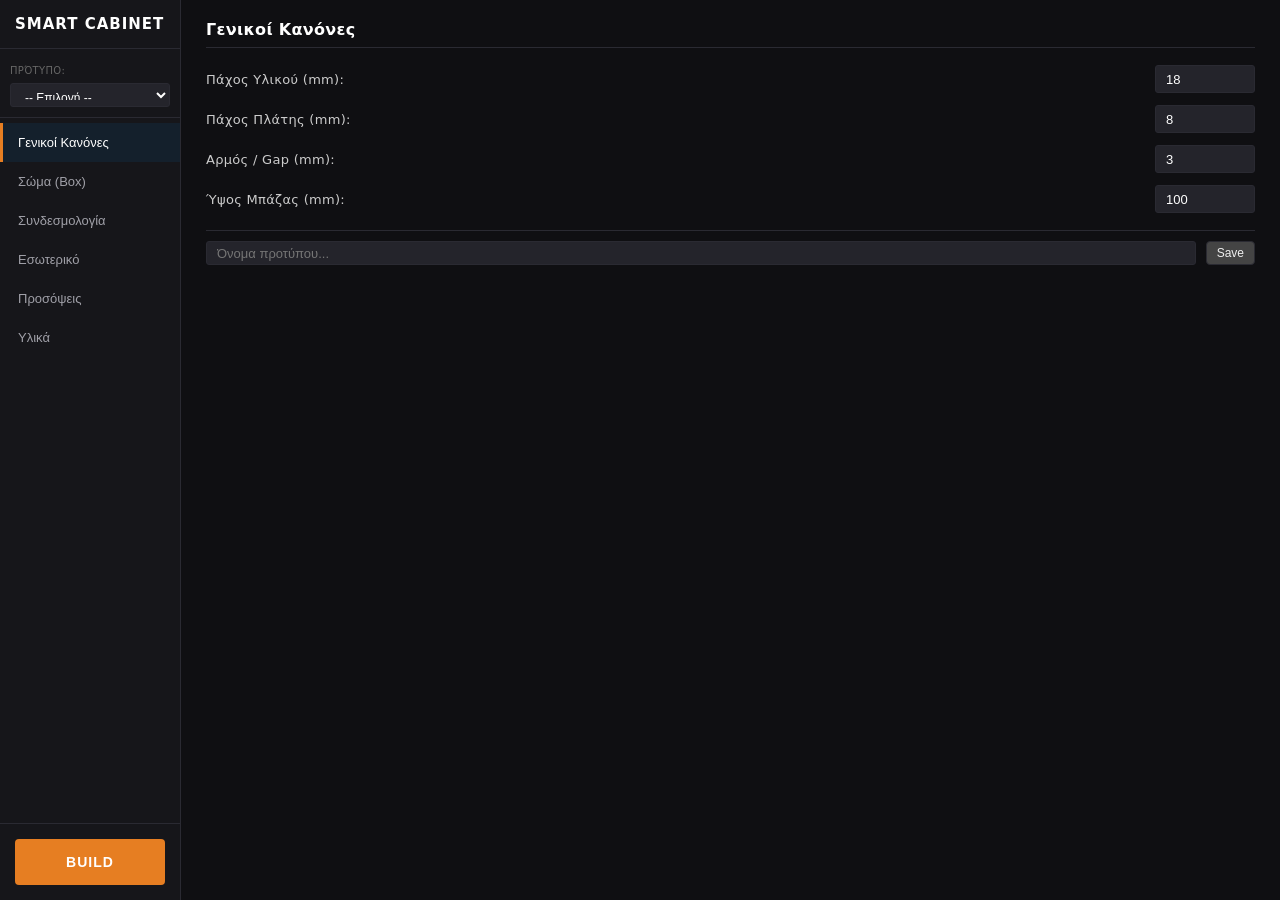
==== ui/index.html @ 780ad205 "Initial commit: Compact UI and Greek translation" ====
<!DOCTYPE html>
<html>
<head>
  <meta charset="utf-8">
  <title>Smart Cabinet Maker Pro</title>
  <link rel="stylesheet" href="style.css?v=2.2">
  <link href="https://fonts.googleapis.com/css2?family=Inter:wght@400;500;600&display=swap" rel="stylesheet">
</head>
<body>
  <div class="layout">
    <div class="sidebar">
      <h2>Smart Cabinet</h2>
      <div class="preset-manager" style="padding: 10px; border-bottom: 1px solid var(--border-color); margin-bottom: 5px;">
        <label style="font-size: 10px; color: #666; text-transform: uppercase;">Πρότυπο:</label>
        <select id="preset_selector" onchange="loadPreset()" style="width: 100%; margin-top: 5px; height: 24px; font-size: 12px;">
            <option value="">-- Επιλογή --</option>
        </select>
      </div>
      <button class="tablink active" onclick="openTab(event, 'globals')">Γενικοί Κανόνες</button>
      <button class="tablink" onclick="openTab(event, 'box')">Σώμα (Box)</button>
      <button class="tablink" onclick="openTab(event, 'joinery')">Συνδεσμολογία</button>
      <button class="tablink" onclick="openTab(event, 'interior')">Εσωτερικό</button>
      <button class="tablink" onclick="openTab(event, 'fronts')">Προσόψεις</button>
      <button class="tablink" onclick="openTab(event, 'materials')">Υλικά</button>
      <div class="sidebar-footer">
        <button class="btn-build-main" onclick="buildCabinet()">Build</button>
      </div>
    </div>
    
    <div class="main-content">
      <div id="globals" class="tabcontent" style="display:block">
        <h3>Γενικοί Κανόνες</h3>
        <div class="field">
          <label>Πάχος Υλικού (mm):</label>
          <input type="number" id="mat_th" value="18">
        </div>
        <div class="field">
          <label>Πάχος Πλάτης (mm):</label>
          <input type="number" id="back_th" value="8">
        </div>
        <div class="field">
          <label>Αρμός / Gap (mm):</label>
          <input type="number" id="gap" value="3" step="0.5">
        </div>
        <div class="field">
          <label>Ύψος Μπάζας (mm):</label>
          <input type="number" id="plinth" value="100">
        </div>
        
        <div class="preset-save-zone" style="margin-top: 15px; padding-top: 10px;">
            <input type="text" class="preset-name-input" placeholder="Όνομα προτύπου..." style="height: 24px;">
            <button class="btn-secondary" onclick="savePreset(this)" style="padding: 4px 10px;">Save</button>
        </div>
      </div>

      <div id="box" class="tabcontent">
        <h3>Διαστάσεις & Κατασκευή</h3>
        <div class="property-grid" style="margin-bottom: 10px;">
            <div class="field">
                <label>Πλάτος (W)</label>
                <input type="number" id="width" value="600">
            </div>
            <div class="field">
                <label>Ύψος (H)</label>
                <input type="number" id="height" value="800">
            </div>
            <div class="field">
                <label>Βάθος (D)</label>
                <input type="number" id="depth" value="500">
            </div>
            <div class="field">
                <label>Τύπος Πλάτης</label>
                <select id="back_type">
                    <option value="Nailed">Καρφωτή</option>
                    <option value="Grooved">Γκινισιά</option>
                    <option value="Hybrid">Hybrid</option>
                </select>
            </div>
        </div>
        
        <div class="field">
          <label>Τύπος Καπακιού:</label>
          <select id="top_type">
            <option value="Solid">Ενιαίο Panel</option>
            <option value="Rails">Τραβέρσες (Rails)</option>
          </select>
        </div>
        <div class="field">
          <label>Φάρδος Τραβέρσας (mm):</label>
          <input type="number" id="rail_width" value="100">
        </div>
        <div class="property-grid" style="margin-top: 10px;">
            <div class="field">
                <label>Inset Μπάζας (F)</label>
                <input type="number" id="plinth_inset_f" value="50">
            </div>
            <div class="field">
                <label>Inset Μπάζας (B)</label>
                <input type="number" id="plinth_inset_b" value="0">
            </div>
        </div>
      </div>

      <div id="joinery" class="tabcontent">
        <h3>Συνδεσμολογία</h3>
        
        <div class="section-header">Ρυθμίσεις Ενώσεων</div>
        <div class="field">
          <label>Τύπος Σύνδεσης:</label>
          <select id="conn_type">
            <option value="TopOverSide">Top/Bottom over Sides</option>
            <option value="SideOverTop">Sides over Top/Bottom</option>
            <option value="Miter">Miter (45° Φάλτσο)</option>
          </select>
        </div>

        <div class="section-header">Hardware (Σύνδεσμοι)</div>
        <div class="property-grid">
            <div class="field">
                <label>Τύπος</label>
                <select id="connector_type" onchange="updateConnectorPreview()">
                    <option value="Dowel">Καβίλιες</option>
                    <option value="Screw">Βίδες</option>
                    <option value="Minifix">Minifix</option>
                    <option value="None">Κανένας</option>
                </select>
            </div>
            <div class="field">
                <label>Λειτουργία</label>
                <select id="connector_mode" onchange="updateConnectorPreview()">
                    <option value="Manual">Σταθερός Αριθμός</option>
                    <option value="Auto">Αυτόματο (Βήμα)</option>
                </select>
            </div>
            <div class="field">
                <label>Ποσότητα/Βήμα</label>
                <input type="number" id="connector_val" value="3" oninput="updateConnectorPreview()">
            </div>
            <div class="field">
                <label>Offset Άκρης (mm)</label>
                <input type="number" id="connector_offset" value="37" oninput="updateConnectorPreview()">
            </div>
        </div>

        <div class="section-header">Πλάτη & Γκινισιά</div>
        <div class="property-grid">
            <div class="field">
                <label>Εσοχή (Inset)</label>
                <input type="number" id="back_inset" value="15">
            </div>
            <div class="field">
                <label>Βάθος Γκινισιάς</label>
                <input type="number" id="groove_depth" value="8">
            </div>
        </div>

        <div id="panel_preview_container" class="connector-preview-container" style="padding: 10px; margin-top: 10px;">
            <div class="connector-preview-label">Προεπισκόπηση Πλαϊνού (Βάθος)</div>
            <div id="panel_preview" class="panel-preview" style="height: 40px;"></div>
        </div>
      </div>

      <div id="interior" class="tabcontent">
        <h3>Εσωτερική Διαμόρφωση</h3>
        <div class="field">
          <label>Κάθετοι Ορθοστάτες:</label>
          <select id="v_dividers">
            <option value="0">0 (Ενιαίος χώρος)</option>
            <option value="1">1 (Χώρισμα στη μέση)</option>
          </select>
        </div>
        <div class="field">
          <label>Αριθμός Ραφιών (ανά ζώνη):</label>
          <input type="number" id="shelves" value="2">
        </div>
      </div>

      <div id="fronts" class="tabcontent">
        <h3>Προσόψεις & Πόμολα</h3>
        <div class="property-grid">
            <div class="field">
                <label>Τύπος Πρόσοψης</label>
                <select id="front_type">
                    <option value="Open">Ανοιχτό</option>
                    <option value="Doors" selected>Πόρτες</option>
                    <option value="Drawers">Συρτάρια</option>
                </select>
            </div>
            <div class="field">
                <label>Αριθμός (Π/Σ)</label>
                <input type="number" id="front_count" value="2">
            </div>
        </div>
        
        <div class="field" style="margin-top: 10px;">
          <label>Τύπος Πόμολου:</label>
          <select id="handles">
            <option value="None">Κανένα</option>
            <option value="Knob">Knob (Μικρό)</option>
            <option value="Bar">Bar Pull (Μπάρα)</option>
          </select>
        </div>
      </div>

      <div id="materials" class="tabcontent">
        <h3>Βιβλιοθήκη Υλικών</h3>
        <div class="section-header">Σώμα (Carcass)</div>
        <div class="property-grid">
            <div class="field">
                <label>Όνομα</label>
                <input type="text" id="mat_carcass_name" value="White Melamine">
            </div>
            <div class="field">
                <label>Κωδικός</label>
                <input type="text" id="mat_carcass_code" value="W1000">
            </div>
        </div>
        
        <div class="section-header">Προσόψεις (Fronts)</div>
        <div class="field">
          <label>Όνομα Υλικού:</label>
          <input type="text" id="mat_front_name" value="Oak Veneer" style="width: 100%;">
        </div>
      </div>
    </div>
  </div>



  <script src="app.js?v=2.2"></script>
</body>
</html>
---- ui/style.css ----
:root {
    --bg-dark: #0f0f12;
    --sidebar-bg: #16161a;
    --card-bg: #1c1c21;
    --accent: #e67e22;
    --accent-hover: #f39c12;
    --text-title: #ffffff;
    --text-body: #a0a0a8;
    --border-color: #2a2a32;
    --input-bg: #24242b;
    --sidebar-width: 180px;
    --row-height: 32px;
}

body {
    background-color: var(--bg-dark);
    color: var(--text-body);
    font-family: 'Segoe UI', system-ui, -apple-system, sans-serif;
    margin: 0;
    padding: 0;
    display: flex;
    flex-direction: column;
    height: 100vh;
    letter-spacing: 0.3px;
}
.layout {
  display: flex;
  flex: 1;
  overflow: hidden;
}
.sidebar {
  width: var(--sidebar-width);
  background-color: var(--sidebar-bg);
  border-right: 1px solid var(--border-color);
  display: flex;
  flex-direction: column;
}
.sidebar h2 {
  color: var(--text-title);
  font-size: 15px;
  padding: 15px;
  margin: 0;
  border-bottom: 1px solid var(--border-color);
  text-transform: uppercase;
  letter-spacing: 1px;
}
.tablink {
  background-color: transparent;
  color: var(--text-body);
  border: none;
  outline: none;
  cursor: pointer;
  padding: 12px 15px;
  text-align: left;
  font-size: 13px;
  font-weight: 500;
  transition: all 0.2s;
  border-left: 3px solid transparent;
}
.tablink:hover {
  background-color: rgba(255, 255, 255, 0.05);
  color: var(--text-title);
}
.tablink.active {
  background-color: rgba(0, 122, 204, 0.1);
  color: var(--text-title);
  border-left: 3px solid var(--accent);
}
.main-content {
  flex: 1;
  overflow-y: auto;
  padding: 15px;
}
.tabcontent {
  display: none;
  padding: 5px 10px;
}
h3 {
  margin-top: 0;
  margin-bottom: 15px;
  color: var(--text-title);
  font-size: 16px;
  font-weight: 600;
  border-bottom: 1px solid var(--border-color);
  padding-bottom: 8px;
}
.section-title {
  margin-top: 25px;
}
.field {
  display: flex;
  justify-content: space-between;
  align-items: center;
  margin-bottom: 8px;
  min-height: var(--row-height);
}
label {
  font-weight: 400;
  font-size: 13px;
  flex: 1;
  color: #ccc;
}
input, select {
  width: 100px;
  padding: 6px 10px;
  border: 1px solid var(--border-color);
  background-color: var(--input-bg);
  color: var(--text-title);
  border-radius: 3px;
  font-size: 13px;
  outline: none;
  transition: border-color 0.2s;
  height: 28px;
  box-sizing: border-box;
}
select {
  width: 140px;
}
input:focus, select:focus {
  border-color: var(--accent);
}
.footer {
  position: fixed;
  bottom: 0;
  width: 100%;
  background: var(--sidebar-bg);
  border-top: 1px solid var(--border-color);
  padding: 15px 30px;
  box-sizing: border-box;
  display: flex;
  justify-content: space-between;
  align-items: center;
}

/* Switch Styles */
.switch {
  position: relative;
  display: inline-block;
  width: 40px;
  height: 22px;
}
.switch input { 
  opacity: 0;
  width: 0;
  height: 0;
}
.slider {
  position: absolute;
  cursor: pointer;
  top: 0;
  left: 0;
  right: 0;
  bottom: 0;
  background-color: #333;
  transition: .4s;
}
.slider:before {
  position: absolute;
  content: "";
  height: 14px;
  width: 14px;
  left: 4px;
  bottom: 4px;
  background-color: white;
  transition: .4s;
}
input:checked + .slider {
  background-color: var(--accent);
}
input:checked + .slider:before {
  transform: translateX(18px);
}
.slider.round {
  border-radius: 34px;
}
.slider.round:before {
  border-radius: 50%;
}
.btn-build {
  background-color: var(--accent);
  color: white;
  border: none;
  padding: 12px 40px;
  font-size: 15px;
  font-weight: 600;
  border-radius: 4px;
  cursor: pointer;
  transition: background-color 0.3s;
}
.sidebar-footer {
  padding: 15px;
  border-top: 1px solid var(--border-color);
  margin-top: auto;
}
.btn-build-main {
  width: 100%;
  background-color: var(--accent);
  color: white;
  border: none;
  padding: 15px;
  font-size: 14px;
  font-weight: bold;
  border-radius: 4px;
  cursor: pointer;
  text-transform: uppercase;
  letter-spacing: 1px;
  transition: all 0.3s;
}
.btn-build-main:hover {
  background-color: var(--accent-hover);
  box-shadow: 0 4px 15px rgba(230, 126, 34, 0.3);
}

/* Preset Styles */
.preset-save-zone {
  margin-top: 30px;
  padding-top: 20px;
  border-top: 1px solid var(--border-color);
  display: flex;
  gap: 10px;
  align-items: center;
}
.preset-name-input {
  flex-grow: 1;
}
.btn-secondary {
  background-color: #444;
  color: #eee;
  border: 1px solid var(--border-color);
  padding: 8px 15px;
  border-radius: 4px;
  cursor: pointer;
  font-size: 12px;
}
.btn-secondary:hover {
  background-color: #555;
}

/* --- Joinery Tab Enhancements --- */
.property-grid {
    display: grid;
    grid-template-columns: 1fr 1fr;
    gap: 12px;
    background: rgba(255, 255, 255, 0.02);
    padding: 15px;
    border-radius: 6px;
    border: 1px solid var(--border-color);
    margin-bottom: 20px;
}

.property-grid .field {
    margin-bottom: 0;
    display: flex;
    flex-direction: column;
    align-items: flex-start;
}

.property-grid label {
    font-size: 11px;
    text-transform: uppercase;
    color: #888;
    margin-bottom: 5px;
}

.property-grid input, .property-grid select {
    width: 100%;
    box-sizing: border-box;
}

.section-header {
    display: flex;
    align-items: center;
    margin: 25px 0 15px 0;
    color: var(--accent);
    font-size: 13px;
    font-weight: 600;
    text-transform: uppercase;
    letter-spacing: 1px;
}

.section-header::after {
    content: "";
    flex: 1;
    height: 1px;
    background: linear-gradient(to right, var(--accent), transparent);
    margin-left: 15px;
    opacity: 0.3;
}

.connector-preview-container {
    margin-top: 20px;
    padding: 20px;
    background: #09090b;
    border-radius: 8px;
    border: 1px dashed #333;
    display: flex;
    flex-direction: column;
    align-items: center;
}

.connector-preview-label {
    font-size: 10px;
    color: #555;
    margin-bottom: 10px;
}

.panel-preview {
    width: 100%;
    height: 60px;
    background: #1c1c21;
    border: 1px solid #444;
    position: relative;
    display: block;
    padding: 0;
    box-sizing: border-box;
}

.connector-dot {
    width: 8px;
    height: 8px;
    background: var(--accent);
    border-radius: 50%;
    box-shadow: 0 0 10px var(--accent);
    position: absolute;
    top: 50%;
    transform: translate(-50%, -50%);
}

.connector-dot::after {
    content: "";
    position: absolute;
    top: 50%;
    left: 50%;
    transform: translate(-50%, -50%);
    width: 12px;
    height: 12px;
    border: 1px solid rgba(230, 126, 34, 0.4);
    border-radius: 50%;
}
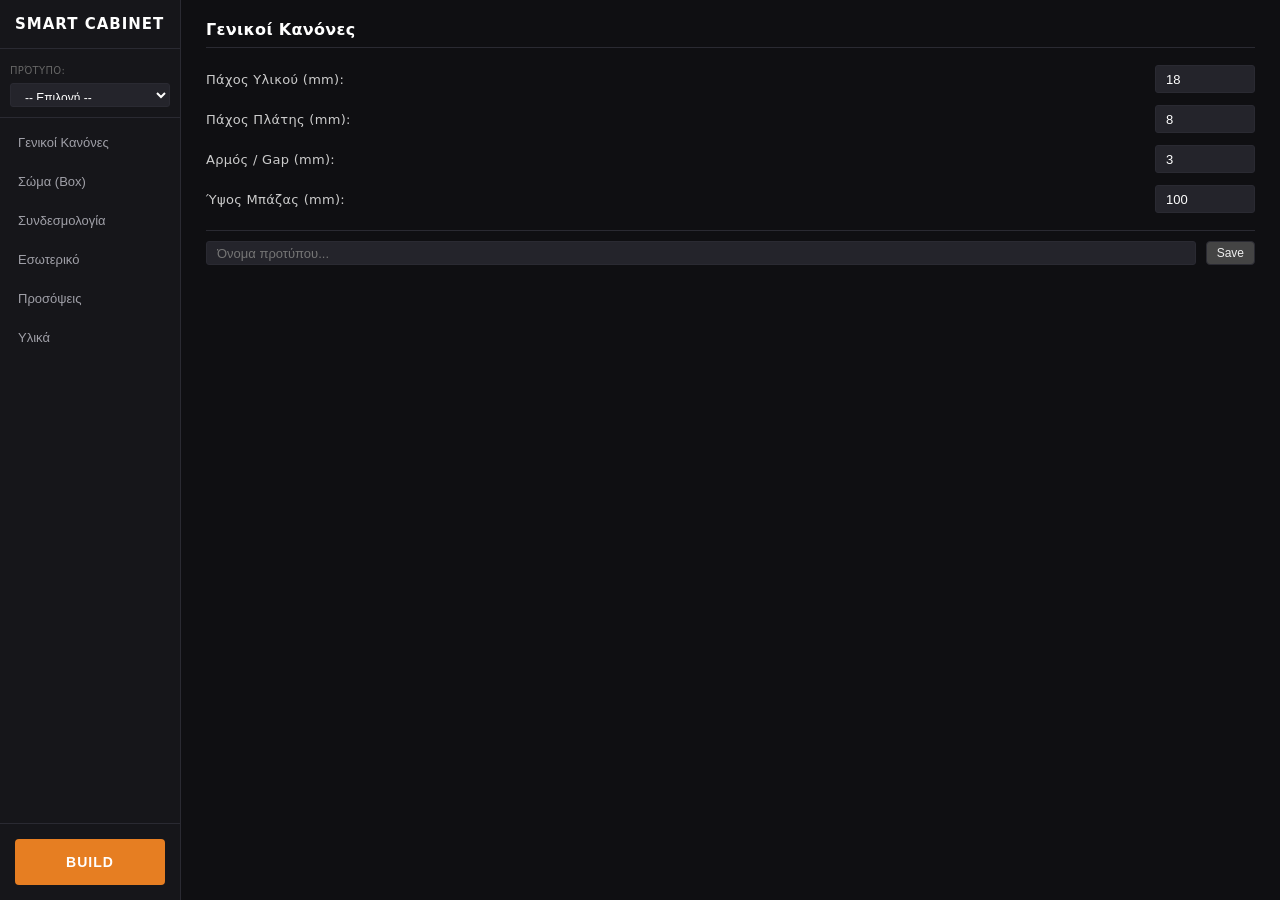
==== commit a16c39a4: "Smart Cabinet Maker v12.0" ====
--- a/ui/index.html
+++ b/ui/index.html
@@ -192,13 +192,21 @@
             </div>
         </div>
         
-        <div class="field" style="margin-top: 10px;">
-          <label>Τύπος Πόμολου:</label>
-          <select id="handles">
-            <option value="None">Κανένα</option>
-            <option value="Knob">Knob (Μικρό)</option>
-            <option value="Bar">Bar Pull (Μπάρα)</option>
-          </select>
+        <div class="section-header" style="margin-top: 15px;">Μεντεσέδες</div>
+        <div class="property-grid">
+            <div class="field">
+                <label>Τύπος</label>
+                <select id="hinge_type">
+                    <option value="None">Κανένας</option>
+                    <option value="Blum_ClipTop" selected>Blum Clip Top (35mm)</option>
+                    <option value="Salice_110">Salice 110° (35mm)</option>
+                    <option value="Hafele_Metalla">Häfele Metalla (35mm)</option>
+                </select>
+            </div>
+            <div class="field">
+                <label>Offset (mm)</label>
+                <input type="number" id="hinge_offset" value="100">
+            </div>
         </div>
       </div>
 
